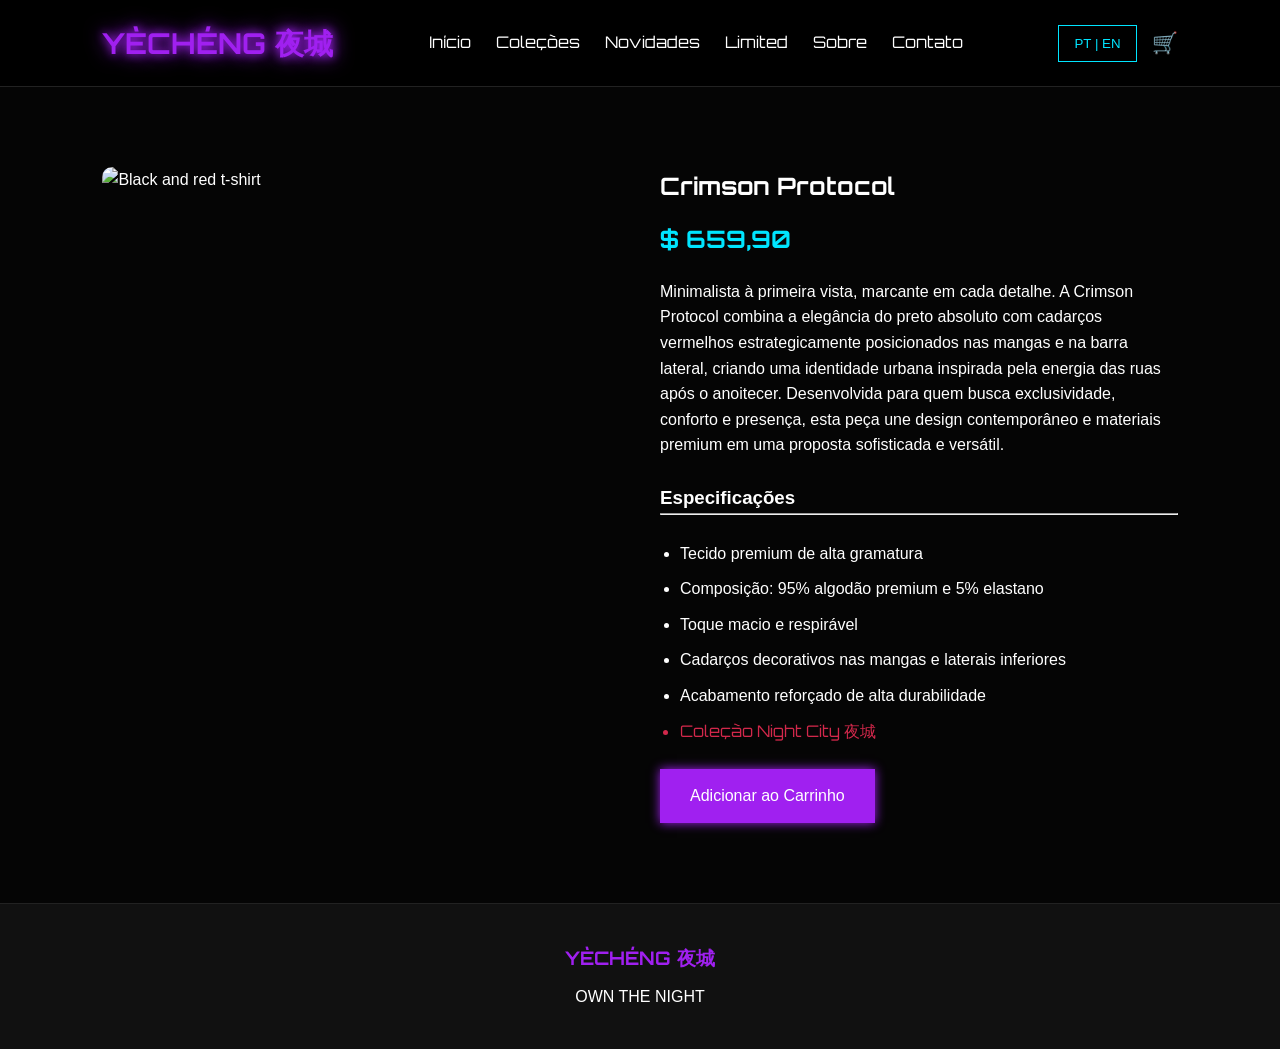
==== produto1.html @ 2682b0f8 "Upload inicial do projeto" ====
<!DOCTYPE html>
<html lang="pt-BR">
<head>
    <meta charset="UTF-8">
    <meta name="viewport" content="width=device-width, initial-scale=1.0">
    <title>Crimson Protocol | YÈCHÉNG 夜城</title>

    <link rel="stylesheet" href="style.css">

    <link rel="icon" type="image/png" href="images/favicon4.png">

    <link href="https://fonts.googleapis.com/css2?family=Orbitron:wght@400;600;700&display=swap" rel="stylesheet">
</head>

<body>

<header>

    <div class="logo">

        <h1>YÈCHÉNG 夜城</h1>

    </div>

    <nav>
        <ul>

            <li><a href="index.html#inicio">Início</a></li>

            <li><a href="index.html#colecoes">Coleções</a></li>

            <li><a href="index.html#novidades">Novidades</a></li>

            <li><a href="index.html#limited">Limited</a></li>

            <li><a href="index.html#sobre">Sobre</a></li>

            <li><a href="index.html#contato">Contato</a></li>

        </ul>
    </nav>

    <div class="header-actions">

        <button id="idioma">

            PT | EN

        </button>

        <span class="cart">

            🛒

        </span>

    </div>

</header>

<main>

    <section class="produto-detalhe">

        <div class="produto-imagem">

            <img
            src="images/shirt1.jpg"
            alt="Black and red t-shirt">

        </div>

        <div class="produto-info">

            <h2>

                Crimson Protocol

            </h2>

            <p class="preco" style="font-family: Orbitron, sans-serif;">

                $ 659,90

            </p>

            <p
            data-pt="Minimalista à primeira vista, marcante em cada detalhe. A Crimson Protocol combina a elegância do preto absoluto com cadarços vermelhos estrategicamente posicionados nas mangas e na barra lateral, criando uma identidade urbana inspirada pela energia das ruas após o anoitecer. Desenvolvida para quem busca exclusividade, conforto e presença, esta peça une design contemporâneo e materiais premium em uma proposta sofisticada e versátil."
            data-en="Minimalist at first glance, unforgettable in every detail. Crimson Protocol combines the elegance of deep black with striking red lace accents placed on the sleeves and lower sides, creating a bold urban identity inspired by the energy of the city after dark. Designed for those who value exclusivity, comfort, and presence, this piece blends contemporary design with premium materials in a sophisticated and versatile silhouette.">

            Minimalista à primeira vista, marcante em cada detalhe. A Crimson Protocol combina a elegância do preto absoluto com cadarços vermelhos estrategicamente posicionados nas mangas e na barra lateral, criando uma identidade urbana inspirada pela energia das ruas após o anoitecer. Desenvolvida para quem busca exclusividade, conforto e presença, esta peça une design contemporâneo e materiais premium em uma proposta sofisticada e versátil.
            </p>

            <div class="especificacoes">
            

                <h3
                data-pt="Especificações"
                data-en="Specifications">

                Especificações

                </h3>
                <hr><br>
                <ul>

                    <li
                    data-pt="Tecido premium de alta gramatura"
                    data-en="Premium heavyweight fabric">

                    Tecido premium de alta gramatura

                    </li>

                    <li
                    data-pt="Composição: 95% algodão premium e 5% elastano"
                    data-en="Composition: 95% premium cotton, 5% elastane">

                    Composição: 95% algodão premium e 5% elastano

                    </li>

                    <li
                    data-pt="Toque macio e respirável"
                    data-en="Soft and breathable texture">

                    Toque macio e respirável

                    </li>

                    <li
                    data-pt="Cadarços decorativos nas mangas e laterais inferiores"
                    data-en="Decorative laces on sleeves and lower sides">

                    Cadarços decorativos nas mangas e laterais inferiores

                    </li>

                    <li
                    data-pt="Acabamento reforçado de alta durabilidade"
                    data-en="Reinforced stitching for enhanced durability">

                    Acabamento reforçado de alta durabilidade

                    </li>

                    <li style="font-family: orbitron, sans-serif; color:#D2284B;;"
                    data-pt="Coleção Night City 夜城"
                    data-en="Night City 夜城 Collection 夜城 ">

                    Coleção Night City 夜城

                    </li>

                </ul>

            </div>

            <a
            href="checkout.html"
            class="btn"

            data-pt="Adicionar ao Carrinho"
            data-en="Add to Cart">

            Adicionar ao Carrinho

            </a>

        </div>

    </section>

</main>

<footer>

    <h3>YÈCHÉNG 夜城</h3>

    <p>

        OWN THE NIGHT

    </p>

</footer>

<script src="script.js"></script>

</body>
</html>
---- style.css ----
*{
    margin:0;
    padding:0;
    box-sizing:border-box;
}

html{
    scroll-behavior:smooth;
}

body{
    background:#050505;
    color:white;
    font-family:Arial, sans-serif;
    line-height:1.6;
}


a{
    text-decoration:none;
}

/* header */

header{

    display:flex;
    justify-content:space-between;
    align-items:center;

    padding:20px 8%;

    background:rgba(0,0,0,.85);

    border-bottom:1px solid #222;

    position:sticky;
    top:0;

    z-index:1000;
}

.logo h1{

    font-family:'Orbitron', sans-serif; 

    color:#a020f0;

    font-size:1.8rem;

    text-shadow:
        0 0 10px #a020f0,
        0 0 20px #a020f0;

    
}

nav ul{

    list-style:none;
    display:flex;
    gap:25px;
    font-family:'Orbitron', sans-serif;
}

nav a{

    color:white;
    transition:.3s;
}

nav a:hover{

    color:#00e5ff;
    text-shadow: 0 0 10px #00e5ff;
}

.header-actions{

    display:flex;
    align-items:center;
    gap:15px;
}

#idioma{

    padding:10px 15px;
    background:none;
    border:1px solid #00e5ff;
    color:#00e5ff;
    cursor:pointer;
    transition:.3s;
}

#idioma:hover{

    background:#00e5ff;
    color:black;
}

.cart{

    font-size:1.3rem;
}

/* hero */

.hero{

    height:85vh;

    background:
        linear-gradient(
            rgba(0,0,0,.65),
            rgba(0,0,0,.8)
        ),
        url("images/background.jpg");

    background-size:cover;
    background-position:center;

    display:flex;
    align-items:center;

    padding:0 10%;
}

.hero-content{

    max-width:700px;
}

.hero-content h1{

    font-family:'Orbitron', sans-serif;

    font-size:4rem;

    margin-bottom:10px;
}

.hero-content h2{

    color:#00e5ff;

    font-size:2rem;

    margin-bottom:20px;

    text-shadow:
        0 0 10px #00e5ff,
        0 0 20px #00e5ff;
}

.hero-content p{

    margin-bottom:30px;

    font-size:1.1rem;
}

/* botões */

.btn{

    display:inline-block;

    padding:14px 30px;

    background:#a020f0;

    color:white;

    border:none;

    transition:.3s;

    cursor:pointer;

    box-shadow:
        0 0 10px #a020f0;
}

.btn:hover{

    background:#00e5ff;

    color:black;

    box-shadow:
        0 0 15px #00e5ff;
}

/* seções */

.catalogo,
.secao,
.checkout,
.produto-detalhe{

    padding:80px 8%;
}

.catalogo h2,
.secao h2,
.checkout h2{

    text-align:center;

    margin-bottom:40px;

    font-family:'Orbitron', sans-serif;
}

/* produtos */

.produtos{

    display:grid;

    grid-template-columns:1fr;

    gap:30px;
}

.card{

    background:#111;

    border:1px solid #222;

    border-radius:10px;

    overflow:hidden;

    transition:.3s;

    font-family: Orbitron, sans-serif;
}

.card:hover{

    transform:translateY(-5px);

    box-shadow:
        0 0 20px rgba(160,32,240,.4);
}

.card img{

    width:100%;

    height:320px;

    object-fit:cover;
}

.card h3{

    padding:15px;
}

.card p{

    padding:0 15px;
}

.card span{

    display:block;

    padding:15px;

    color:#00e5ff;

    font-weight:bold;
}

.card a{

    display:block;

    text-align:center;

    background:#a020f0;

    color:white;

    padding:12px;
}

/* produtos */

.produto-detalhe{

    display:flex;
    flex-direction:column;
    gap:40px;
}

.produto-imagem img{

    width:100%;
    border-radius:10px;
}

.produto-info h2{

    font-family:'Orbitron', sans-serif;

    margin-bottom:15px;
}

.preco{

    color:#00e5ff;

    font-size:1.5rem;

    font-weight:bold;

    margin-bottom:20px;
}

.especificacoes{

    margin:25px 0;
}

.especificacoes ul{

    padding-left:20px;
}

.especificacoes li{

    margin-bottom:10px;
}

/* checkout */

.checkout-form{

    display:flex;
    flex-direction:column;
    gap:20px;
}

.campo{

    display:flex;
    flex-direction:column;
}

.campo label{

    margin-bottom:8px;
}

input,
select,
textarea{

    padding:12px;

    border:none;

    border-radius:5px;
}
#sobre, #contato, footer{

    background:#111;

    border-top:1px solid #222;

    padding:40px 20px;
    
}

#contato{ 

    text-align:center;

    padding:40px 20px;

    background:#111;

    border-top:1px solid #222;


}
/* footer */

footer{

    text-align:center;

    padding:40px 20px;

    background:#111;

    border-top:1px solid #222;

    background-image: url('images/footer2.jpg'); 
    background-size: cover;     
    background-position: center;  
    background-repeat: no-repeat; 
    
}

footer h3{

    font-family:'Orbitron', sans-serif;

    color:#a020f0;

    margin-bottom:10px;
}

/* tablet */

@media (min-width:768px){

    .produtos{

        grid-template-columns:
        repeat(2,1fr);
    }

    .checkout-form{

        display:grid;

        grid-template-columns:
        repeat(2,1fr);

        gap:20px;
    }

    .campo-completo{

        grid-column:1 / -1;
    }
}

/* desktop */

@media (min-width:1024px){

    .produtos{

        grid-template-columns:
        repeat(3,1fr);
    }

    .produto-detalhe{

        flex-direction:row;
        align-items:flex-start;
    }

    .produto-imagem{

        flex:1;
    }

    .produto-info{

        flex:1;
    }
}

/* mobile */

@media (max-width:900px){

    header{

        flex-direction:column;

        gap:20px;
    }

    nav ul{

        flex-wrap:wrap;

        justify-content:center;
    }

    .hero{

        text-align:center;
        justify-content:center;
    }

    .hero-content h1{

        font-size:2.8rem;
    }

    .hero-content h2{

        font-size:1.5rem;
    }
}
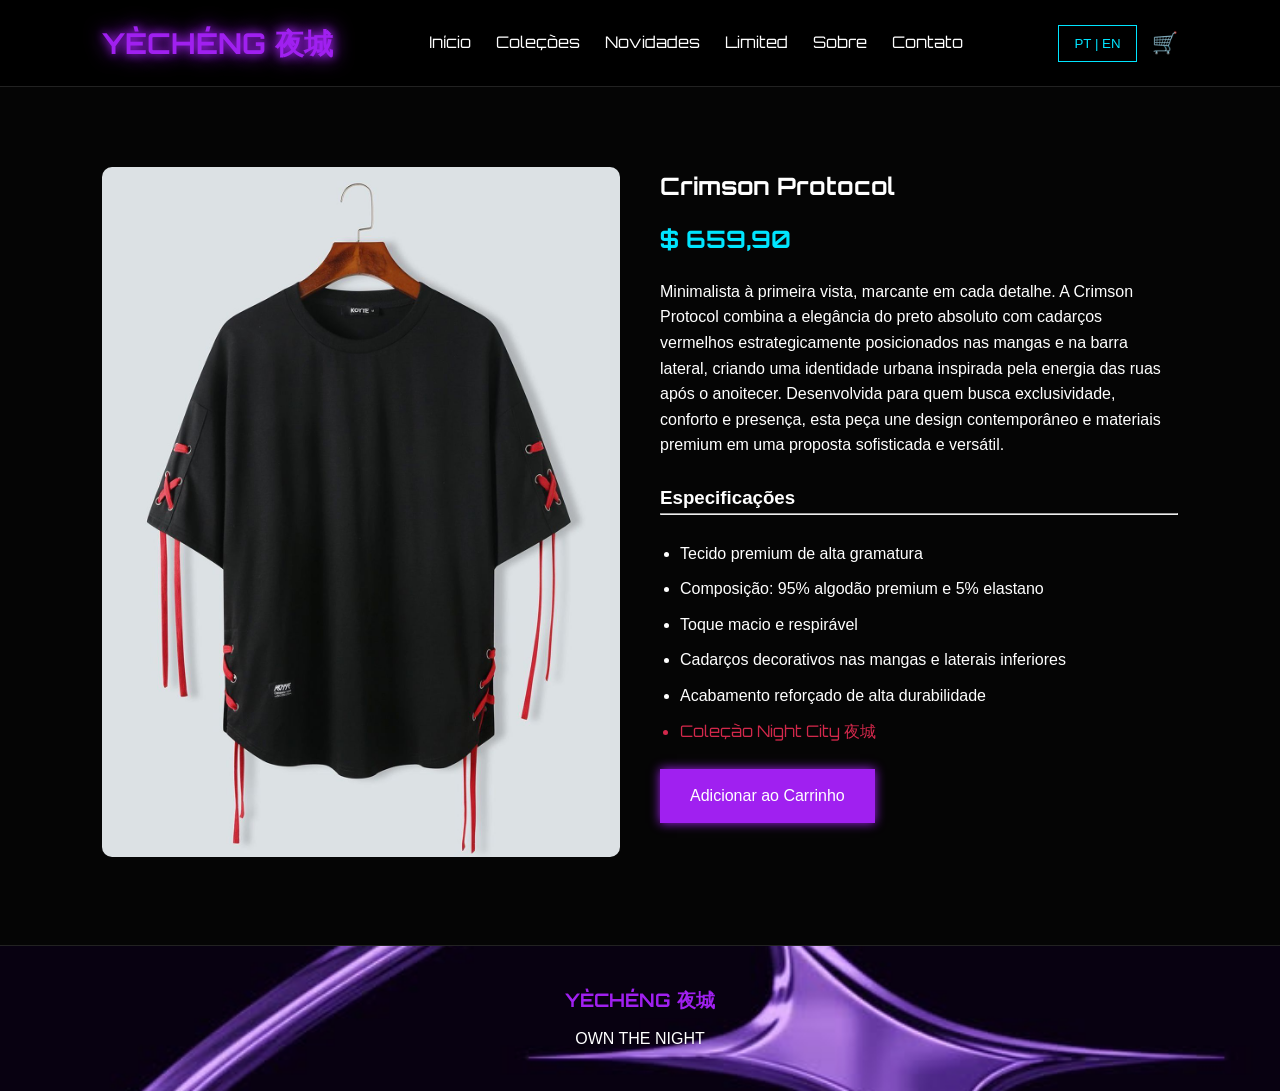
==== commit 8e48a18b: "Ajuste idioma" ====
--- a/produto1.html
+++ b/produto1.html
@@ -23,21 +23,69 @@
     </div>
 
     <nav>
+
         <ul>
 
-            <li><a href="index.html#inicio">Início</a></li>
-
-            <li><a href="index.html#colecoes">Coleções</a></li>
-
-            <li><a href="index.html#novidades">Novidades</a></li>
-
-            <li><a href="index.html#limited">Limited</a></li>
-
-            <li><a href="index.html#sobre">Sobre</a></li>
-
-            <li><a href="index.html#contato">Contato</a></li>
+            <li>
+                <a href="#inicio"
+                data-pt="Início"
+                data-en="Home">
+
+                Início
+
+                </a>
+            </li>
+
+            <li>
+                <a href="#colecoes"
+                data-pt="Coleções"
+                data-en="Collections">
+
+                Coleções
+
+                </a>
+            </li>
+
+            <li>
+                <a href="#novidades"
+                data-pt="Novidades"
+                data-en="New Arrivals">
+
+                Novidades
+
+                </a>
+            </li>
+
+            <li>
+                <a href="#limited">
+
+                Limited
+
+                </a>
+            </li>
+
+            <li>
+                <a href="#sobre"
+                data-pt="Sobre"
+                data-en="About">
+
+                Sobre
+
+                </a>
+            </li>
+
+            <li>
+                <a href="#contato"
+                data-pt="Contato"
+                data-en="Contact">
+
+                Contato
+
+                </a>
+            </li>
 
         </ul>
+
     </nav>
 
     <div class="header-actions">
